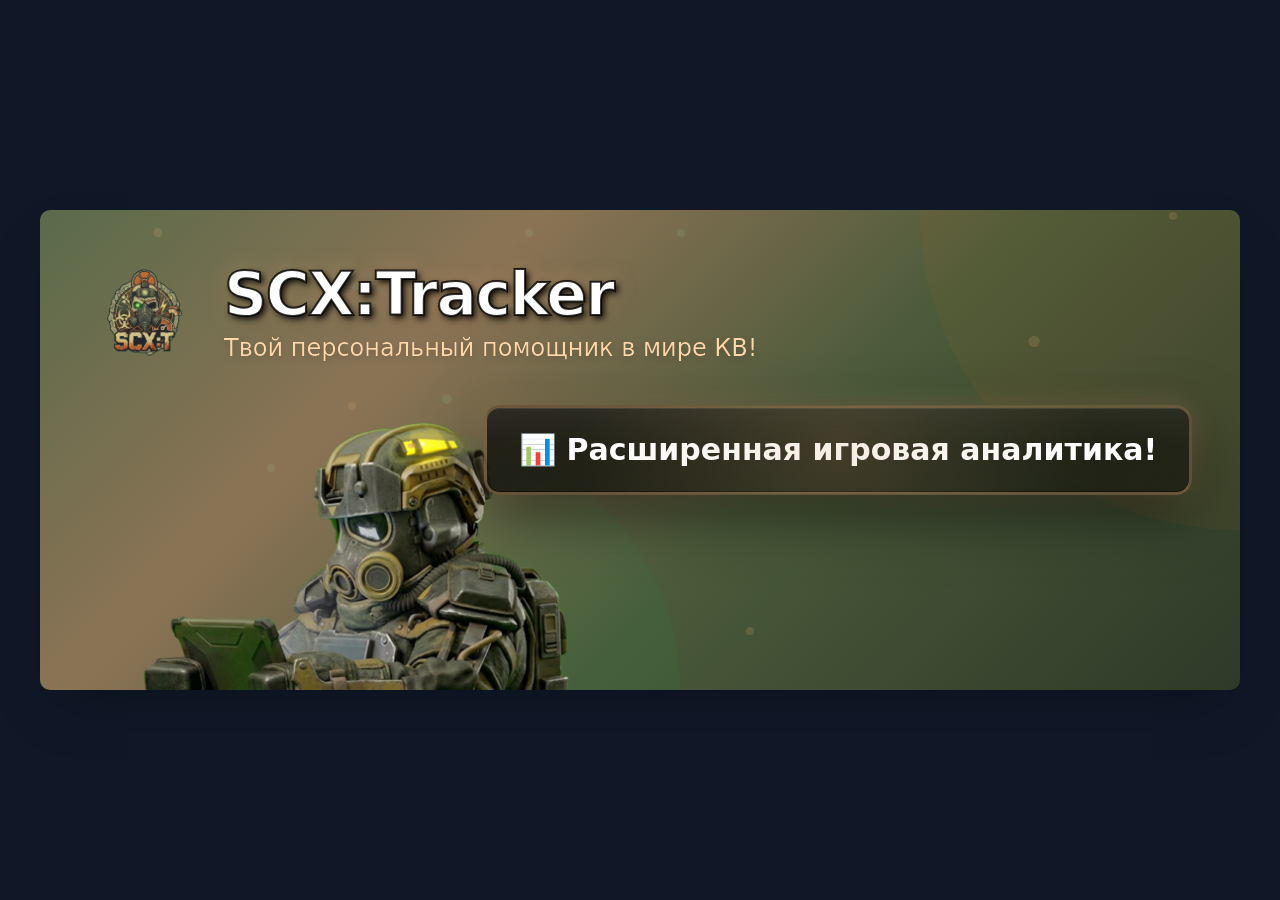
==== index.html @ 04699aad "Add files via upload" ====
<!DOCTYPE html>
  <html lang="en">
    <head>
      <meta charset="UTF-8" />
      <meta name="viewport" content="width=device-width, initial-scale=1.0" />
      <title>Twitch Channel Banner Design</title>
      <style>html, body { height: 100%; margin: 0; } #root { height: 100%; }</style>
      <script type="module" crossorigin src="/assets/index-Brxhyjt_.js"></script>
      <link rel="stylesheet" crossorigin href="/assets/index-DfSYxBpo.css">
    </head>

    <body>
      <div id="root"></div>
    </body>
  </html>
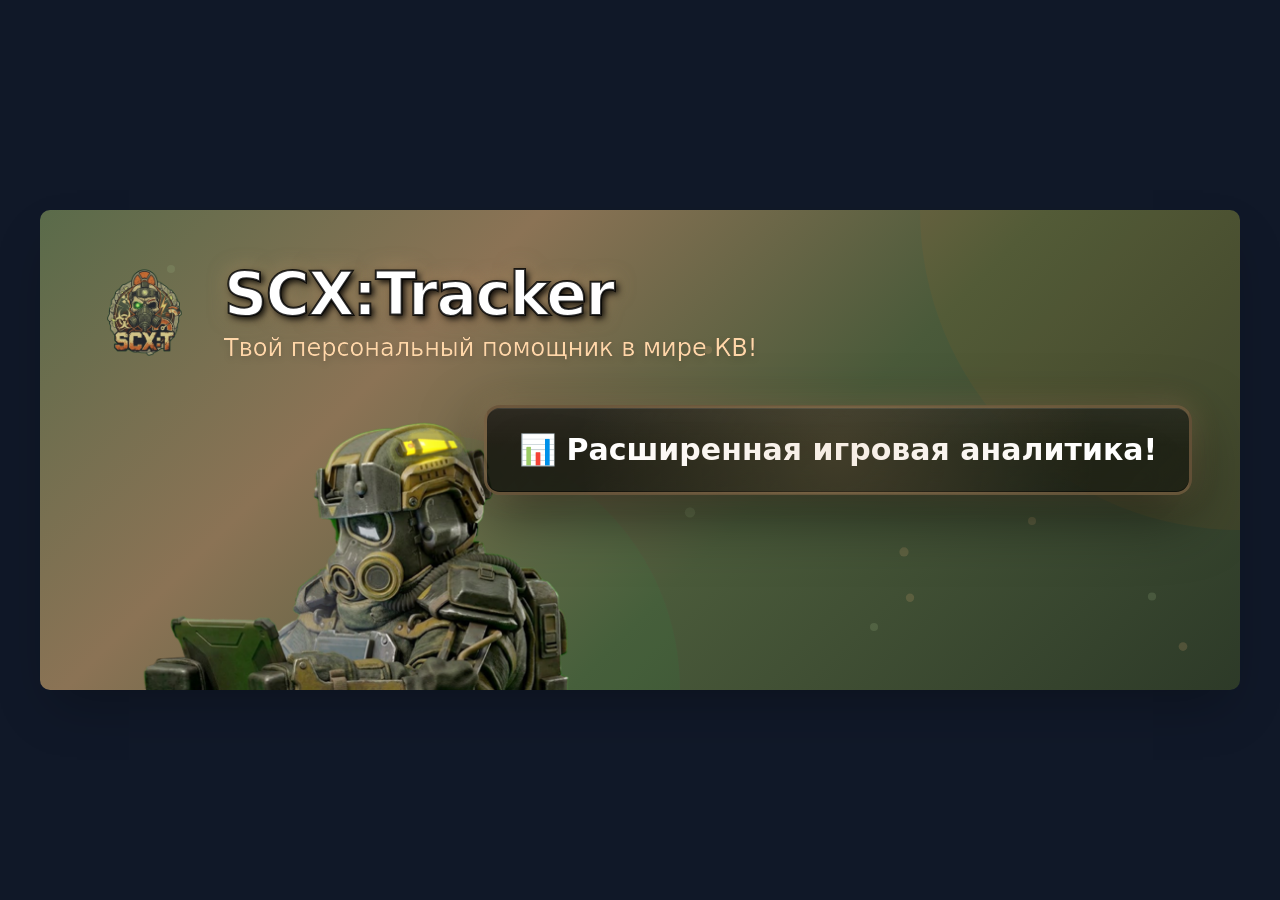
==== commit 1f3a5f95: "Update index.html" ====
--- a/index.html
+++ b/index.html
@@ -6,12 +6,12 @@
       <meta name="viewport" content="width=device-width, initial-scale=1.0" />
       <title>Twitch Channel Banner Design</title>
       <style>html, body { height: 100%; margin: 0; } #root { height: 100%; }</style>
-      <script type="module" crossorigin src="/assets/index-Brxhyjt_.js"></script>
-      <link rel="stylesheet" crossorigin href="/assets/index-DfSYxBpo.css">
+      <script type="module" crossorigin src="assets/index-Brxhyjt_.js"></script>
+      <link rel="stylesheet" crossorigin href="assets/index-DfSYxBpo.css">
     </head>
 
     <body>
       <div id="root"></div>
     </body>
   </html>
-  +  
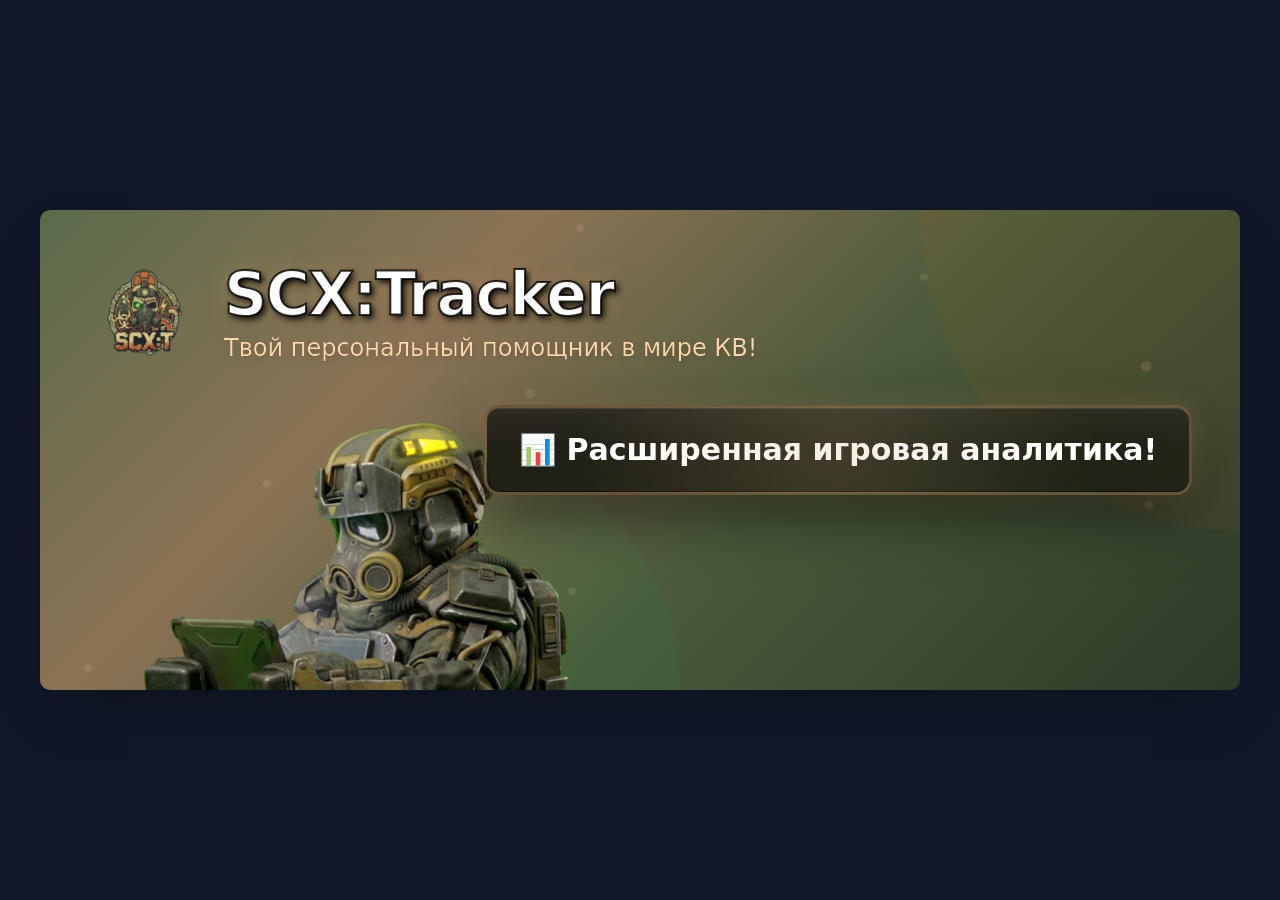
==== commit 486d3d49: "Add files via upload" ====
--- a/index.html
+++ b/index.html
@@ -6,12 +6,12 @@
       <meta name="viewport" content="width=device-width, initial-scale=1.0" />
       <title>Twitch Channel Banner Design</title>
       <style>html, body { height: 100%; margin: 0; } #root { height: 100%; }</style>
-      <script type="module" crossorigin src="assets/index-Brxhyjt_.js"></script>
-      <link rel="stylesheet" crossorigin href="assets/index-DfSYxBpo.css">
+      <script type="module" crossorigin src="/assets/index-Brxhyjt_.js"></script>
+      <link rel="stylesheet" crossorigin href="/assets/index-DfSYxBpo.css">
     </head>
 
     <body>
       <div id="root"></div>
     </body>
   </html>
-  
+  
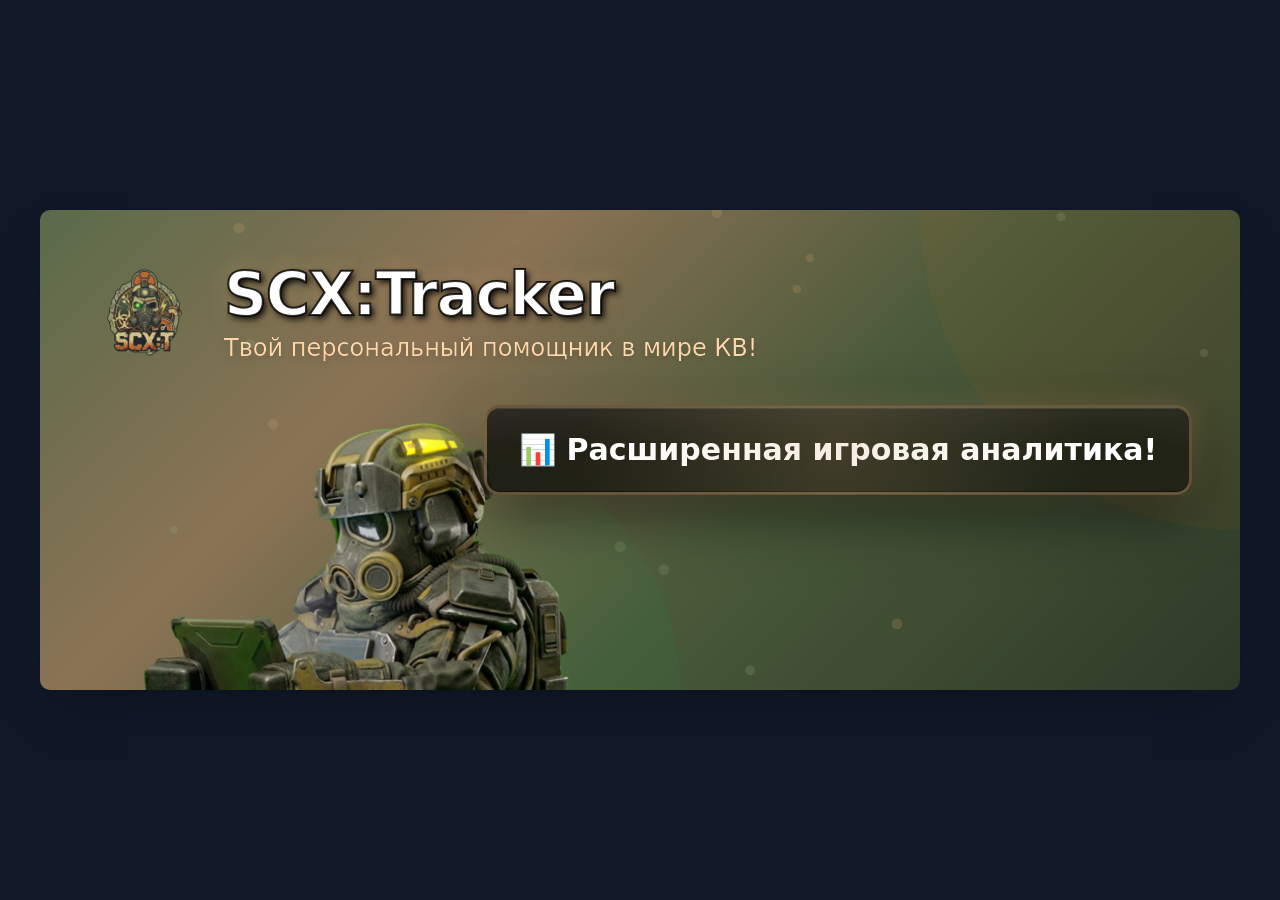
==== commit 92c04411: "Update index.html" ====
--- a/index.html
+++ b/index.html
@@ -1,17 +1,14 @@
-
-  <!DOCTYPE html>
-  <html lang="en">
-    <head>
-      <meta charset="UTF-8" />
-      <meta name="viewport" content="width=device-width, initial-scale=1.0" />
-      <title>Twitch Channel Banner Design</title>
-      <style>html, body { height: 100%; margin: 0; } #root { height: 100%; }</style>
-      <script type="module" crossorigin src="/assets/index-Brxhyjt_.js"></script>
-      <link rel="stylesheet" crossorigin href="/assets/index-DfSYxBpo.css">
-    </head>
-
-    <body>
-      <div id="root"></div>
-    </body>
-  </html>
-  +<!DOCTYPE html>
+<html lang="en">
+  <head>
+    <meta charset="UTF-8" />
+    <meta name="viewport" content="width=device-width, initial-scale=1.0" />
+    <title>Twitch Channel Banner Design</title>
+    <style>html, body { height: 100%; margin: 0; } #root { height: 100%; }</style>
+    <script type="module" crossorigin src="./assets/index-Brxhyjt_.js"></script>
+    <link rel="stylesheet" crossorigin href="./assets/index-DfSYxBpo.css">
+  </head>
+  <body>
+    <div id="root"></div>
+  </body>
+</html>
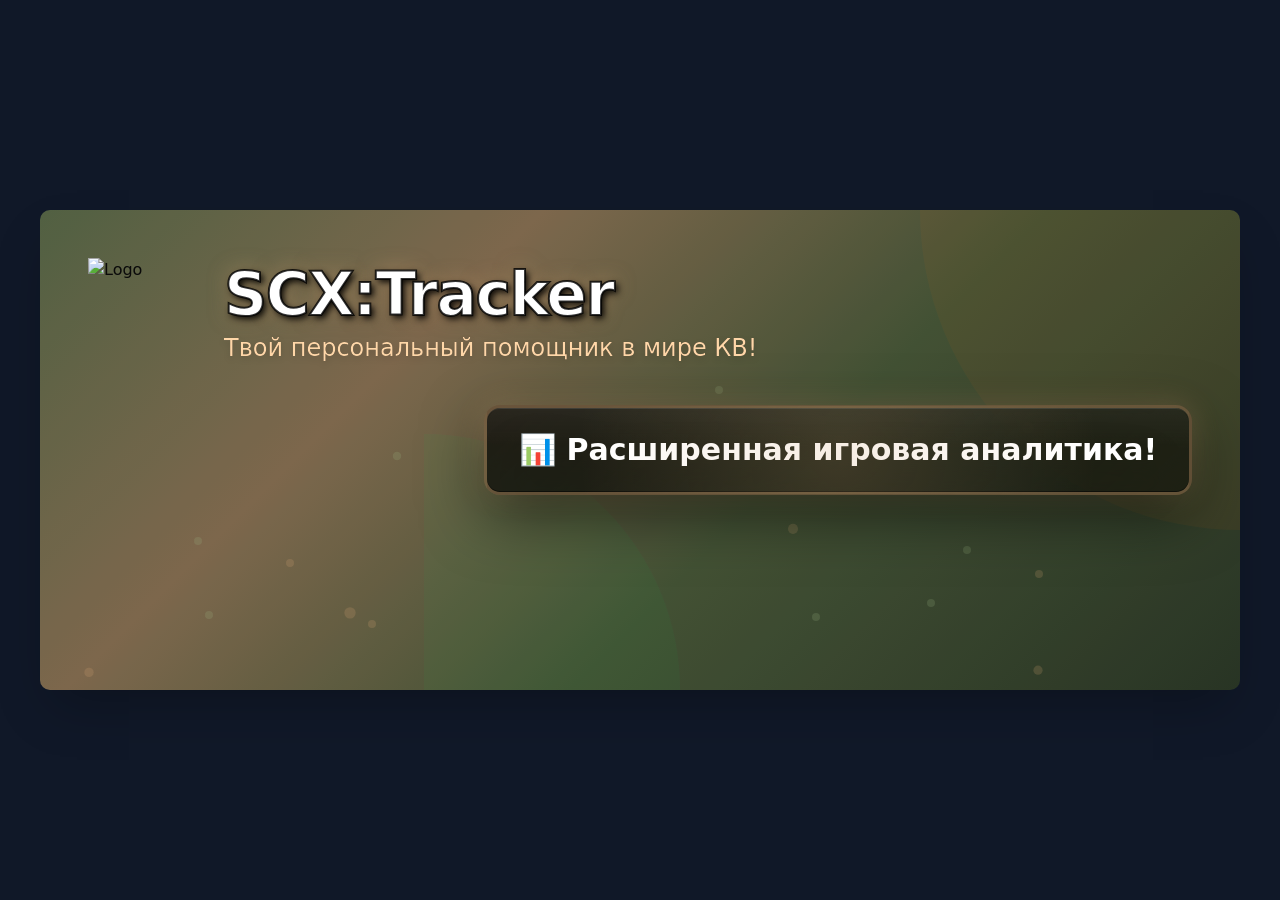
==== commit 64ec4a79: "Updates" ====
--- a/index.html
+++ b/index.html
@@ -1,14 +1,17 @@
-<!DOCTYPE html>
-<html lang="en">
-  <head>
-    <meta charset="UTF-8" />
-    <meta name="viewport" content="width=device-width, initial-scale=1.0" />
-    <title>Twitch Channel Banner Design</title>
-    <style>html, body { height: 100%; margin: 0; } #root { height: 100%; }</style>
-    <script type="module" crossorigin src="./assets/index-Brxhyjt_.js"></script>
-    <link rel="stylesheet" crossorigin href="./assets/index-DfSYxBpo.css">
-  </head>
-  <body>
-    <div id="root"></div>
-  </body>
-</html>
+
+  <!DOCTYPE html>
+  <html lang="en">
+    <head>
+      <meta charset="UTF-8" />
+      <meta name="viewport" content="width=device-width, initial-scale=1.0" />
+      <title>Twitch Channel Banner Design</title>
+      <style>html, body { height: 100%; margin: 0; } #root { height: 100%; }</style>
+      <script type="module" crossorigin src="/assets/index-DyYzprqh.js"></script>
+      <link rel="stylesheet" crossorigin href="/assets/index-S1L5FFSf.css">
+    </head>
+
+    <body>
+      <div id="root"></div>
+    </body>
+  </html>
+  
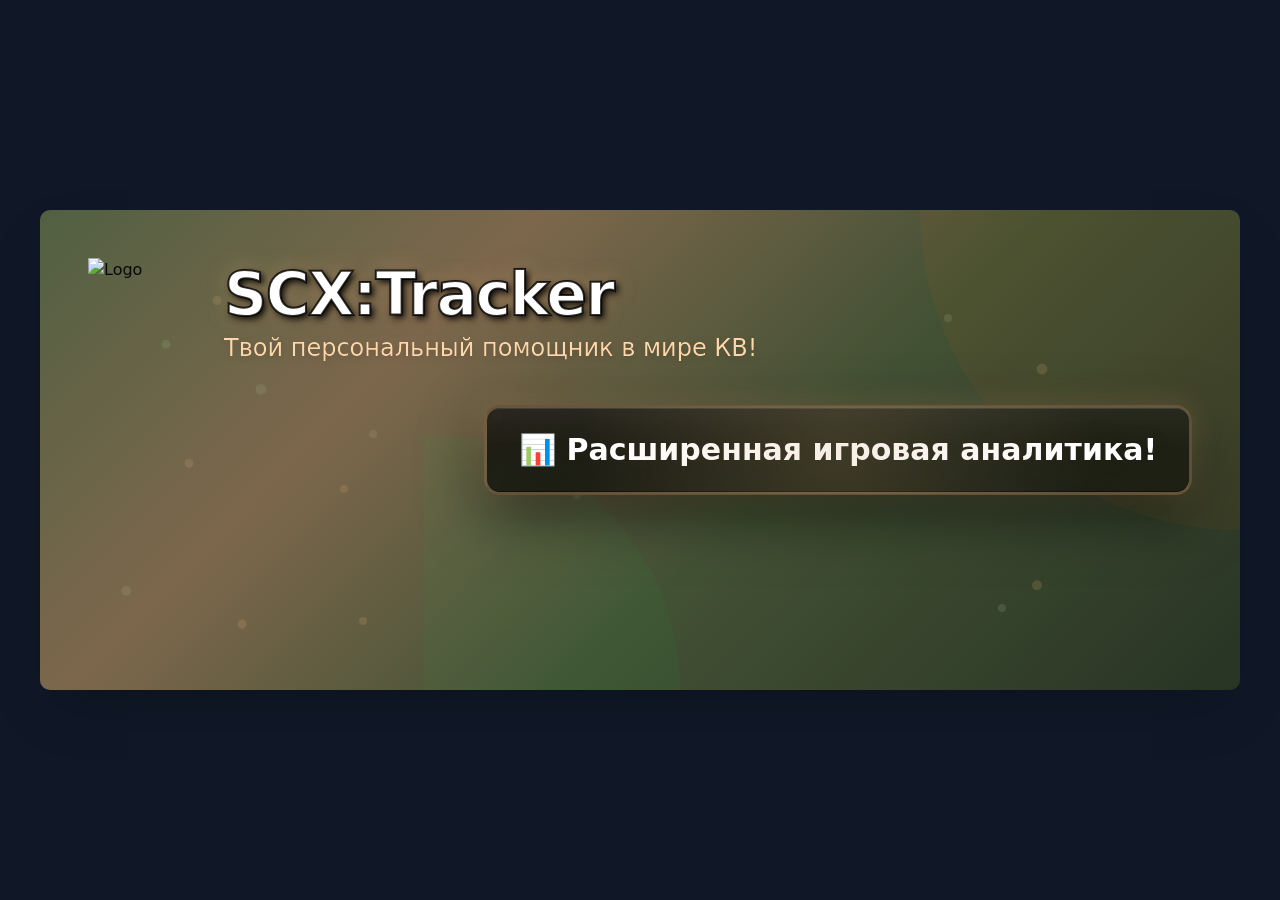
==== commit d112f1f7: "Updates" ====
--- a/index.html
+++ b/index.html
@@ -6,7 +6,7 @@
       <meta name="viewport" content="width=device-width, initial-scale=1.0" />
       <title>Twitch Channel Banner Design</title>
       <style>html, body { height: 100%; margin: 0; } #root { height: 100%; }</style>
-      <script type="module" crossorigin src="/assets/index-DyYzprqh.js"></script>
+      <script type="module" crossorigin src="/assets/index-D1PhZLVx.js"></script>
       <link rel="stylesheet" crossorigin href="/assets/index-S1L5FFSf.css">
     </head>
 
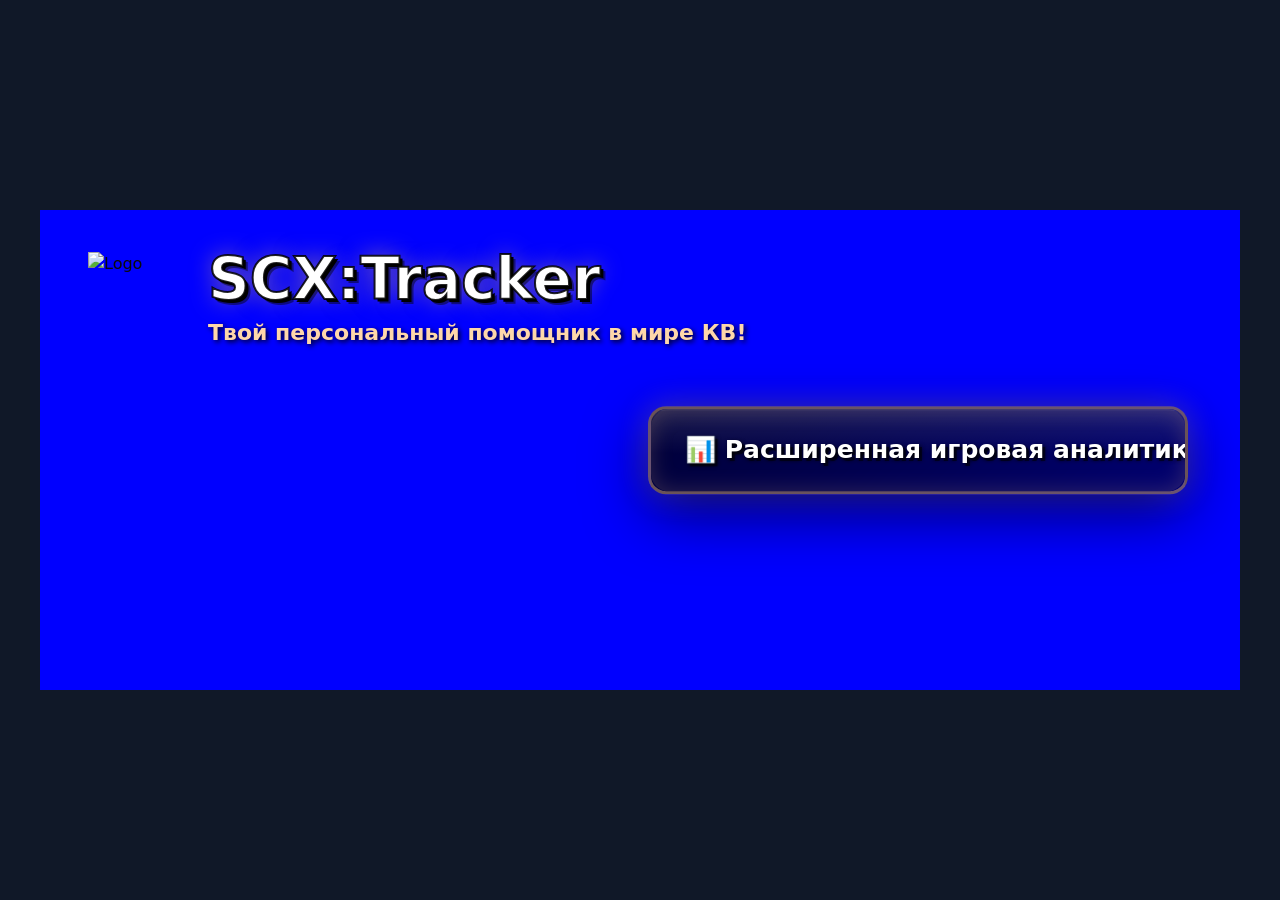
==== commit 52070566: "Updates" ====
--- a/index.html
+++ b/index.html
@@ -6,8 +6,8 @@
       <meta name="viewport" content="width=device-width, initial-scale=1.0" />
       <title>Twitch Channel Banner Design</title>
       <style>html, body { height: 100%; margin: 0; } #root { height: 100%; }</style>
-      <script type="module" crossorigin src="/assets/index-D1PhZLVx.js"></script>
-      <link rel="stylesheet" crossorigin href="/assets/index-S1L5FFSf.css">
+      <script type="module" crossorigin src="./assets/index-Ctrhy5Km.js"></script>
+      <link rel="stylesheet" crossorigin href="./assets/index-BtCSdzlL.css">
     </head>
 
     <body>
